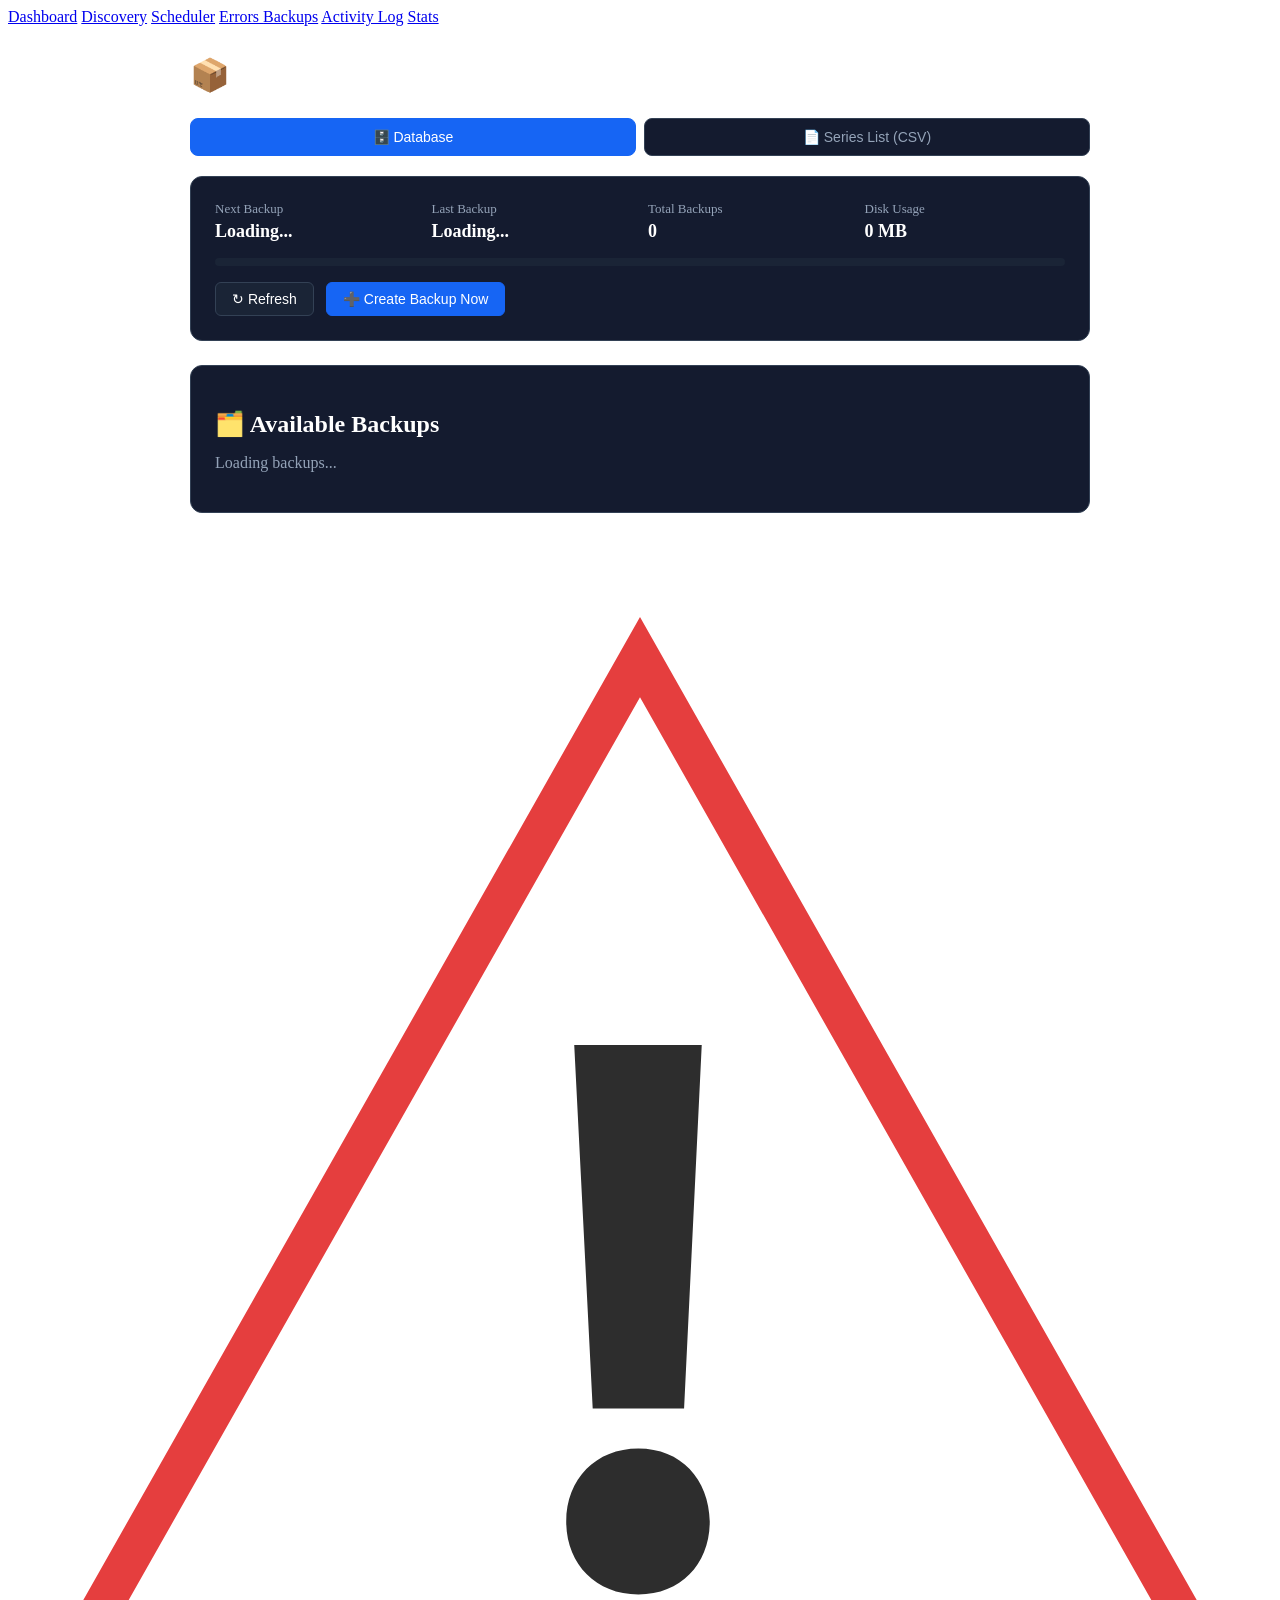
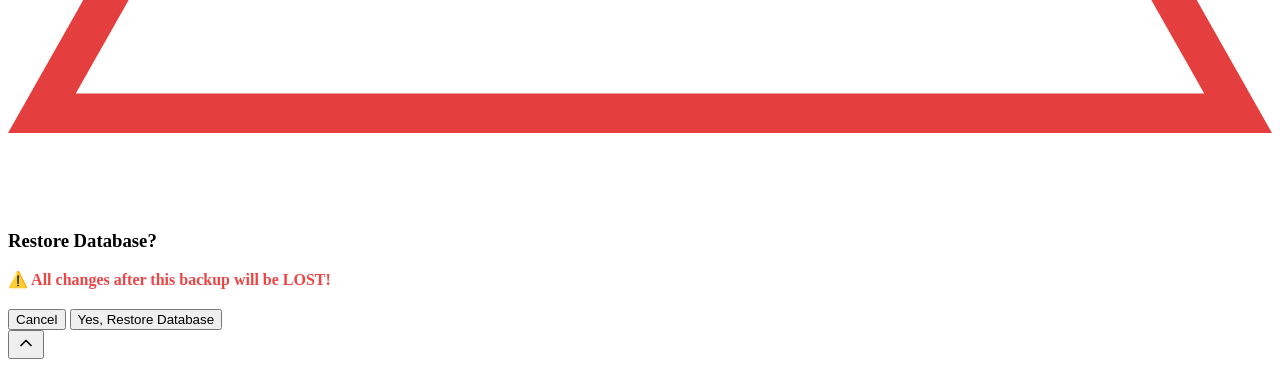
==== web/templates/backups.html @ 5bc10aa1 "Add fetch-scheduler status page, live per-status scan progress New /scheduler page shows, per readin" ====
<!DOCTYPE html>
<html lang="en">
<head>
  <meta charset="UTF-8" />
  <meta name="viewport" content="width=device-width, initial-scale=1.0" />
  <title>Database Backups - Manga Tracker</title>
  <link rel="icon" type="image/svg+xml" href="/static/favicon.svg" />
  <link rel="stylesheet" href="/static/css/style.css" />
  <meta name="csrf-token" content="{{ csrf_token() }}" />
  <!-- ADDED: Notification system -->
  <script src="/static/js/notifications.js"></script>
  <style>
    .backups-container {
      max-width: 900px;
      margin: 30px auto;
      padding: 0 16px;
    }
    
    .backup-status-card {
      background: #141b2f;
      border: 1px solid #334155;
      border-radius: 12px;
      padding: 24px;
      margin-bottom: 24px;
    }
    
    .status-grid {
      display: grid;
      grid-template-columns: repeat(auto-fit, minmax(200px, 1fr));
      gap: 16px;
      margin-bottom: 16px;
    }
    
    .stat-item {
      display: flex;
      flex-direction: column;
      gap: 4px;
    }
    
    .stat-label {
      font-size: 13px;
      color: #94a3b8;
    }
    
    .stat-value {
      font-size: 18px;
      font-weight: 600;
      color: white;
    }
    
    .usage-bar {
      width: 100%;
      height: 8px;
      background: #1a2436;
      border-radius: 4px;
      overflow: hidden;
      margin-top: 8px;
    }
    
    .usage-fill {
      height: 100%;
      background: linear-gradient(90deg, #22c55e, #eab308, #ef4444);
      transition: width 0.3s ease;
    }
    
    .backup-actions {
      display: flex;
      gap: 12px;
      margin-top: 16px;
    }
    
    .backup-list-card {
      background: #141b2f;
      border: 1px solid #334155;
      border-radius: 12px;
      padding: 24px;
    }
    
    .backup-entry {
      background: #1a2436;
      border: 1px solid #334155;
      border-radius: 8px;
      padding: 16px;
      margin-bottom: 12px;
      display: flex;
      justify-content: space-between;
      align-items: center;
      transition: background 0.2s;
    }
    
    .backup-entry:hover {
      background: #1e2c40;
    }
    
    .backup-info {
      flex: 1;
    }
    
    .backup-filename {
      font-family: monospace;
      font-size: 14px;
      color: #678ec9;
      margin-bottom: 4px;
    }
    
    .backup-meta {
      font-size: 13px;
      color: #94a3b8;
    }
    
    /* Tooltip styling */
    .backup-time {
      position: relative;
      display: inline-block;
      cursor: help;
      border-bottom: 1px dotted #94a3b8;
    }
    
    .backup-time:hover::after {
      content: attr(data-full-date);
      position: absolute;
      bottom: 100%;
      left: 50%;
      transform: translateX(-50%);
      background: #0f172a;
      color: white;
      padding: 6px 10px;
      border-radius: 6px;
      font-size: 12px;
      white-space: nowrap;
      z-index: 1000;
      margin-bottom: 5px;
      border: 1px solid #334155;
      box-shadow: 0 4px 12px rgba(0, 0, 0, 0.3);
    }
    
    .backup-time:hover::before {
      content: '';
      position: absolute;
      bottom: 100%;
      left: 50%;
      transform: translateX(-50%);
      border: 5px solid transparent;
      border-top-color: #0f172a;
      z-index: 1001;
    }
    
    .backup-entry-actions {
      display: flex;
      gap: 8px;
    }
    
    .btn-backup {
      padding: 8px 16px;
      border-radius: 6px;
      border: 1px solid #334155;
      background: #1a2436;
      color: white;
      cursor: pointer;
      font-size: 14px;
      transition: background 0.2s;
    }
    
    .btn-backup:hover {
      background: #2d3f5f;
    }
    
    .btn-backup.primary {
      background: #1665f4;
      border-color: #1665f4;
    }
    
    .btn-backup.primary:hover {
      background: #1256d0;
    }
    
    .btn-backup.danger {
      background: #e53e3e;
      border-color: #e53e3e;
    }
    
    .btn-backup.danger:hover {
      background: #c53030;
    }
    
    .date-group {
      margin-bottom: 24px;
    }
    
    .date-group-header {
      font-size: 16px;
      font-weight: 600;
      color: white;
      margin-bottom: 12px;
      display: flex;
      align-items: center;
      gap: 8px;
    }

    .backup-tabs {
      display: flex;
      gap: 8px;
      margin-bottom: 20px;
    }

    .backup-tab {
      flex: 1;
      padding: 10px 16px;
      border-radius: 8px;
      border: 1px solid #334155;
      background: #141b2f;
      color: #94a3b8;
      font-size: 14px;
      font-weight: 500;
      cursor: pointer;
      transition: background 0.2s, color 0.2s, border-color 0.2s;
    }

    .backup-tab:hover {
      background: #1a2436;
      color: #cbd5e1;
    }

    .backup-tab.active {
      background: #1665f4;
      border-color: #1665f4;
      color: white;
    }

    .backup-tab-panel.hidden {
      display: none;
    }

    .mobile-menu-overlay,
    .mobile-menu {
      display: none;
    }


    /* Mobile styles */
    @media (max-width: 768px) {
      .backups-container {
        padding: 12px;
        margin: 0;
      }

      .backups-container-name {
        display: none; /* Hide header on mobile */
      }

      /* Compact status card for mobile */
      .backup-status-card {
        padding: 16px;
        margin-bottom: 16px;
      }

      .status-grid {
        grid-template-columns: 1fr 1fr;
        gap: 12px;
        margin-bottom: 12px;
      }
      
      /* ADDED: Reorder grid items on mobile */
      .stat-item:nth-child(1) { order: 1; } /* Next Backup */
      .stat-item:nth-child(2) { order: 2; } /* Last Backup */
      .stat-item:nth-child(3) { order: 4; } /* Total Backups - moved to bottom right */
      .stat-item:nth-child(4) { order: 3; } /* Disk Usage - moved to bottom left */

      .stat-item {
        padding: 12px;
        background: #1a2436;
        border-radius: 8px;
      }

      .stat-label {
        font-size: 11px;
        color: #64748b;
        margin-bottom: 4px;
      }

      .stat-value {
        font-size: 16px;
        font-weight: 600;
      }

      .usage-bar {
        margin-top: 12px;
      }

      /* Hide desktop actions, use FAB instead */
      .backup-actions {
        display: none;
      }

      /* Compact backup list */
      .backup-list-card {
        padding: 16px;
        padding-bottom: 0px;
      }

      .backup-list-card h2 {
        font-size: 16px;
        margin-bottom: 12px;
      }

      /* Collapsible date groups */
      .date-group {
        margin-bottom: 16px;
      }

      .date-group-header {
        font-size: 14px;
        padding: 10px 12px;
        background: #1a2436;
        border-radius: 8px;
        margin-bottom: 8px;
        cursor: pointer;
        display: flex;
        align-items: center;
        justify-content: space-between;
      }

      .date-group-header::after {
        content: '▼';
        font-size: 10px;
        color: #64748b;
        transition: transform 0.2s ease;
      }

      .date-group-header.collapsed::after {
        transform: rotate(-90deg);
      }

      .date-group-content {
        display: block;
        overflow: hidden;
        transition: max-height 0.3s ease;
      }

      .date-group-content.collapsed {
        max-height: 0 !important;
        margin: 0;
      }

      /* Mobile backup entries */
      .backup-entry {
        padding: 12px;
        margin-bottom: 8px;
        flex-direction: column;
        gap: 8px;
      }

      .backup-info {
        width: 100%;
      }

      .backup-filename {
        font-size: 12px;
        word-break: break-all;
      }

      .backup-meta {
        font-size: 12px;
      }

      .backup-entry-actions {
        width: 100%;
        display: grid;
        grid-template-columns: 1fr 1fr;
        gap: 8px;
      }

      .btn-backup {
        padding: 10px 12px;
        font-size: 13px;
        width: 100%;
        min-height: 44px;
      }

      /* Restore modal adjustments */
      .modal-content {
        width: 95%;
        max-width: 400px;
        margin: 20px;
      }

      #restore-details {
        font-size: 13px;
      }

      .mobile-menu-overlay {
        position: fixed;
        top: 0;
        left: 0;
        width: 100%;
        height: 100%;
        background: rgba(0, 0, 0, 0.5);
        z-index: 998;
        opacity: 0;
        visibility: hidden;
        transition: opacity 0.3s ease, visibility 0.3s ease;
      }
      
      .mobile-menu-overlay.active {
        display: block;
        opacity: 1;
        visibility: visible;
      }
      
      .mobile-menu {
        position: fixed;
        top: 0;
        right: -100%;
        width: 280px;
        height: 100%;
        background: #0f172a;
        z-index: 999;
        transition: right 0.3s ease;
        display: block;
      }
      
      .mobile-menu.active {
        right: 0;
      }
      
      /* FAB Container */
      .fab-container {
        position: fixed;
        bottom: 16px;
        right: 16px;
        display: flex;
        flex-direction: column;
        gap: 8px;
        z-index: 999;
      }
      
      .fab-secondary {
        width: 38px;
        height: 38px;
        background: #334155;
        border: none;
        border-radius: 50%;
        color: white;
        cursor: pointer;
        display: flex;
        align-items: center;
        justify-content: center;
        box-shadow: 0 4px 12px rgba(0, 0, 0, 0.3);
        transition: transform 0.2s ease, opacity 0.2s ease;
      }
      
      .fab-secondary.show {
        opacity: 1;
        visibility: visible;
        transform: translateY(0);
      }
      
      .fab-secondary:active {
        transform: scale(0.95);
      }
      
      .fab-primary {
        width: 50px;
        height: 50px;
        background: #334155;
        border: none;
        border-radius: 50%;
        color: white;
        cursor: pointer;
        display: flex;
        align-items: center;
        justify-content: center;
        box-shadow: 0 4px 12px rgba(0, 0, 0, 0.3);
        transition: transform 0.2s ease;
      }
      
      .fab-primary:active {
        transform: scale(0.95);
      }
      
      /* ADDED: Disabled state */
      .fab-primary:disabled {
        opacity: 0.6;
        cursor: not-allowed;
      }
      
      .fab-primary svg,
      .fab-secondary svg {
        flex-shrink: 0;
      }
      
      /* Rotation animation for refresh */
      @keyframes spin {
        from {
          transform: rotate(360deg);
        }
        to {
          transform: rotate(0deg);
        }
      }
      
      .fab-primary.refreshing svg {
        animation: spin 0.6s linear;
      }
      
      /* Safe area support */
      .fab-container {
        bottom: calc(16px + env(safe-area-inset-bottom));
      }
    }

  </style>
</head>
<body>

<header class="header-full">
  <nav class="nav-container">
    <div class="nav-links">
        <a href="/dashboard" class="nav-link">Dashboard</a>
      <a href="https://kenmei.co/discovery" target="_blank" rel="noopener" class="nav-link">Discovery</a>
      <a href="/scheduler" class="nav-link">Scheduler</a>
      <a href="/errors" class="nav-link">
          Errors
          <span id="unread-error-count" style="
            display: none;
            background: #e53e3e;
            color: white;
            font-size: 11px;
            font-weight: bold;
            padding: 2px 6px;
            border-radius: 10px;
            margin-left: 6px;
          "></span>
      </a>
      <a href="/backups" class="nav-link">Backups</a>
      <a href="/logs" class="nav-link">Activity Log</a>
      <a href="/stats" class="nav-link">Stats</a>
    </div>
  </nav>
</header>

<!-- Mobile Menu Overlay -->
<div class="mobile-menu-overlay" id="mobile-menu-overlay"></div>
<div class="mobile-menu" id="mobile-menu">
  <div class="mobile-menu-header">
    <h2>Menu</h2>
    <button class="hamburger-btn" id="mobile-menu-close">
      <svg class="icon-close" viewBox="0 0 24 24">
        <line x1="18" y1="6" x2="6" y2="18"></line>
        <line x1="6" y1="6" x2="18" y2="18"></line>
      </svg>
    </button>
  </div>
  <div class="mobile-menu-links">
    <a href="/dashboard">Dashboard</a>
    <a href="https://kenmei.co/discovery" target="_blank">
      Discovery
      <svg style="width:16px;height:16px;" viewBox="0 0 24 24" fill="none" stroke="currentColor" stroke-width="2">
        <path d="M18 13v6a2 2 0 01-2 2H5a2 2 0 01-2-2V8a2 2 0 012-2h6M15 3h6v6M10 14L21 3"/>
      </svg>
    </a>
    <a href="/scheduler">Scheduler</a>
    <a href="/errors">
      Errors
      <span id="mobile-error-badge" style="display:none;background:#e53e3e;color:white;font-size:11px;font-weight:bold;padding:2px 6px;border-radius:10px;"></span>
    </a>
    <a href="/backups">Backups</a>
    <a href="/logs">Activity Log</a>
    <a href="/stats">Stats</a>
  </div>
</div>

<div class="backups-container">
  <h1 style="color: white; margin-bottom: 24px;" class="backups-container-name">📦 Backups</h1>

  <div class="backup-tabs" role="tablist">
    <button type="button" class="backup-tab active" data-tab="database" onclick="switchBackupTab('database')">🗄️ Database</button>
    <button type="button" class="backup-tab" data-tab="series-csv" onclick="switchBackupTab('series-csv')">📄 Series List (CSV)</button>
  </div>

  <!-- Database backups tab -->
  <div id="tab-database" class="backup-tab-panel">
    <div class="backup-status-card">
      <div class="status-grid">
        <div class="stat-item">
          <div class="stat-label">Next Backup</div>
          <div class="stat-value" id="next-backup">Loading...</div>
        </div>
        <div class="stat-item">
          <div class="stat-label">Last Backup</div>
          <div class="stat-value" id="last-backup">Loading...</div>
        </div>
        <div class="stat-item">
          <div class="stat-label">Total Backups</div>
          <div class="stat-value" id="total-backups">0</div>
        </div>
        <div class="stat-item">
          <div class="stat-label">Disk Usage</div>
          <div class="stat-value" id="disk-usage">0 MB</div>
        </div>
      </div>

      <div class="usage-bar">
        <div class="usage-fill" id="usage-fill" style="width: 0%"></div>
      </div>

      <div class="backup-actions">
        <button class="btn-backup" onclick="refreshStatus()">
          ↻ Refresh
        </button>
        <button class="btn-backup primary" onclick="createBackupNow()">
          ➕ Create Backup Now
        </button>
      </div>
    </div>

    <div class="backup-list-card">
      <h2 style="color: white; margin-bottom: 16px;">🗂️ Available Backups</h2>
      <div id="backup-list">
        <p style="color: #94a3b8;">Loading backups...</p>
      </div>
    </div>
  </div>

  <!-- Series CSV backups tab -->
  <div id="tab-series-csv" class="backup-tab-panel hidden">
    <div class="backup-status-card">
      <div class="status-grid">
        <div class="stat-item">
          <div class="stat-label">Next Backup</div>
          <div class="stat-value" id="csv-next-backup">Loading...</div>
        </div>
        <div class="stat-item">
          <div class="stat-label">Last Backup</div>
          <div class="stat-value" id="csv-last-backup">Loading...</div>
        </div>
        <div class="stat-item">
          <div class="stat-label">Total Backups</div>
          <div class="stat-value" id="csv-total-backups">0</div>
        </div>
        <div class="stat-item">
          <div class="stat-label">Disk Usage</div>
          <div class="stat-value" id="csv-disk-usage">0 KB</div>
        </div>
      </div>

      <div class="usage-bar">
        <div class="usage-fill" id="csv-usage-fill" style="width: 0%"></div>
      </div>

      <div class="backup-actions">
        <button class="btn-backup" onclick="loadSeriesBackups()">
          ↻ Refresh
        </button>
        <button class="btn-backup primary" onclick="createSeriesBackupNow()">
          ➕ Create Backup Now
        </button>
      </div>
    </div>

    <div class="backup-list-card">
      <h2 style="color: white; margin-bottom: 16px;">🗂️ Available Backups</h2>
      <div id="series-backup-list">
        <p style="color: #94a3b8;">Loading backups...</p>
      </div>
    </div>
  </div>
</div>

<!-- Restore Confirmation Modal -->
<div id="restore-modal" class="modal confirm-modal hidden">
  <div class="modal-content">
    <div class="warning-icon">
      <svg xmlns="http://www.w3.org/2000/svg" viewBox="0 0 512 512">
        <polygon style="fill:#FFFFFF;" points="13.728,473.992 256,46.24 498.272,473.992 "/>
        <path style="fill:#e53e3e;" d="M256,62.472l228.552,403.52H27.448L256,62.472 M256,30.008L0,481.992h512L256,30.008L256,30.008z"/>
        <path style="fill:#2D2D2D;" d="M226.112,396.344c0-17.216,12.024-29.56,29.232-29.56c17.216,0,28.584,12.344,28.912,29.56 c0,16.888-11.368,29.552-28.912,29.552C237.808,425.896,226.112,413.232,226.112,396.344z M236.84,350.536l-7.48-147.144h51.648 l-7.152,147.152L236.84,350.536L236.84,350.536z"/>
      </svg>
    </div>
    <h3>Restore Database?</h3>
    <div id="restore-details" style="margin: 16px 0; color: #94a3b8;"></div>
    <p style="color: #ef4444; font-weight: 600; margin-bottom: 20px;">
      ⚠️ All changes after this backup will be LOST!
    </p>
    <div class="modal-buttons">
      <button onclick="closeRestoreModal()">Cancel</button>
      <button id="confirm-restore-btn" class="btn-confirm-danger">Yes, Restore Database</button>
    </div>
  </div>
</div>

<!-- Mobile FAB Buttons -->
<div class="fab-container" id="fab-container" style="display: none;">
  <button class="fab-secondary" id="fab-secondary">
    <svg xmlns="http://www.w3.org/2000/svg" fill="none" viewBox="0 0 24 24" stroke-width="2" stroke="currentColor" style="width:20px;height:20px;">
      <path stroke-linecap="round" stroke-linejoin="round" d="M4 4v5h.582m15.356 2A8.001 8.001 0 004.582 9m0 0H9m11 11v-5h-.581m0 0a8.003 8.003 0 01-15.357-2m15.357 2H15"></path>
    </svg>
  </button>
  <button class="fab-primary" id="fab-primary">
    <svg xmlns="http://www.w3.org/2000/svg" fill="none" viewBox="0 0 24 24" stroke-width="2" stroke="currentColor" style="width:24px;height:24px;">
      <path stroke-linecap="round" stroke-linejoin="round" d="M12 4v16m8-8H4"></path>
    </svg>
  </button>
</div>


<script src="/static/js/backups.js"></script>
<script>

// Mobile menu functionality
(function() {
  function isMobile() {
    return window.innerWidth <= 768;
  }

  if (isMobile()) {
    console.log('[Mobile] Initializing mobile UI for Backups...');
    
    // Create mobile header if on mobile
    const header = document.querySelector('.header-full');
    const navContainer = header?.querySelector('.nav-container');
    
    if (navContainer) {
      navContainer.innerHTML = `
        <div class="mobile-header">
          <button class="hamburger-btn" id="mobile-menu-btn">
            <svg class="icon-menu" viewBox="0 0 24 24">
              <line x1="3" y1="12" x2="21" y2="12"></line>
              <line x1="3" y1="6" x2="21" y2="6"></line>
              <line x1="3" y1="18" x2="21" y2="18"></line>
            </svg>
          </button>
          <h1 style="font-size: 18px; font-weight: 600; margin: 0;">Backups</h1>
          <div style="width: 44px;"></div>
        </div>
      `;
    }
    
    // Mobile menu state
    let menuOpen = false;
    let scrollY = 0;
    
    function openMobileMenu() {
      menuOpen = true;
      scrollY = window.scrollY;
      document.getElementById('mobile-menu-overlay')?.classList.add('active');
      document.getElementById('mobile-menu')?.classList.add('active');
      document.body.style.overflow = 'hidden';
      document.body.style.position = 'fixed';
      document.body.style.width = '100%';
      document.body.style.top = `-${scrollY}px`;
    }
    
    function closeMobileMenu() {
      menuOpen = false;
      document.getElementById('mobile-menu-overlay')?.classList.remove('active');
      document.getElementById('mobile-menu')?.classList.remove('active');
      document.body.style.overflow = '';
      document.body.style.position = '';
      document.body.style.width = '';
      document.body.style.top = '';
      window.scrollTo(0, scrollY);
    }
    
    // Event listeners
    document.getElementById('mobile-menu-btn')?.addEventListener('click', openMobileMenu);
    document.getElementById('mobile-menu-overlay')?.addEventListener('click', closeMobileMenu);
    document.getElementById('mobile-menu-close')?.addEventListener('click', closeMobileMenu);
    
    // Show FAB container on mobile
    const fabContainer = document.getElementById('fab-container');
    if (fabContainer) {
      fabContainer.style.display = 'flex';
    }
    
    // NEW: Dashboard-style FAB behavior
    const fabSecondary = document.getElementById('fab-secondary');
    const fabPrimary = document.getElementById('fab-primary');
    
    // Secondary FAB: Refresh at top, Back to top when scrolled
    if (fabSecondary) {
      fabSecondary.addEventListener('click', () => {
        if (window.scrollY > 300) {
          // Back to top behavior
          window.scrollTo({ top: 0, behavior: 'smooth' });
        } else {
          // Refresh backups at top (whichever tab is active)
          if (typeof currentBackupTab !== 'undefined' && currentBackupTab === 'series-csv') {
            loadSeriesBackups();
          } else {
            loadBackups();
          }
        }
      });
    }

    // Primary FAB: Create backup (whichever tab is active)
    if (fabPrimary) {
      fabPrimary.addEventListener('click', async () => {
        if (fabPrimary.disabled || fabPrimary.classList.contains('refreshing')) return;

        const isCsvTab = typeof currentBackupTab !== 'undefined' && currentBackupTab === 'series-csv';
        const createUrl = isCsvTab ? '/api/backups/series-csv/create' : '/api/backups/create';
        const reload = isCsvTab ? loadSeriesBackups : loadBackups;

        fabPrimary.disabled = true;
        fabPrimary.classList.add('refreshing');

        try {
          const res = await fetch(createUrl, { method: 'POST' });
          const data = await res.json();

          if (data.success) {
            // ADDED: Show notification with filename
            const filename = data.filename || data.backup_filename || 'backup';
            showNotification(`Backup created successfully: ${filename}`, 'backup');

            // Show checkmark briefly
            const originalHTML = fabPrimary.innerHTML;
            fabPrimary.innerHTML = `
              <svg xmlns="http://www.w3.org/2000/svg" viewBox="0 0 24 24" fill="none" stroke="currentColor" stroke-width="2" style="width:24px;height:24px;">
                <path stroke-linecap="round" stroke-linejoin="round" d="M5 13l4 4L19 7"/>
              </svg>
            `;

            setTimeout(() => {
              fabPrimary.innerHTML = originalHTML;
              fabPrimary.classList.remove('refreshing');
              fabPrimary.disabled = false;
              reload();
            }, 1500);
          } else {
            throw new Error('Backup failed');
          }
        } catch (err) {
          console.error('Backup creation failed:', err);
          showNotification('Failed to create backup', 'error');
          fabPrimary.classList.remove('refreshing');
          fabPrimary.disabled = false;
        }
      });
    }
    
    // Update FAB icon based on scroll position
    function updateFABIcon() {
      if (!fabSecondary) return;
      
      if (window.scrollY > 300) {
        // Show back to top icon
        fabSecondary.innerHTML = `
          <svg xmlns="http://www.w3.org/2000/svg" viewBox="0 0 24 24" fill="none" stroke="currentColor" stroke-width="2" style="width:20px;height:20px;">
            <polyline points="18 15 12 9 6 15"></polyline>
          </svg>
        `;
        fabSecondary.classList.add('show');
      } else {
        // Show refresh icon
        fabSecondary.innerHTML = `
          <svg xmlns="http://www.w3.org/2000/svg" fill="none" viewBox="0 0 24 24" stroke-width="2" stroke="currentColor" style="width:20px;height:20px;">
            <path stroke-linecap="round" stroke-linejoin="round" d="M4 4v5h.582m15.356 2A8.001 8.001 0 004.582 9m0 0H9m11 11v-5h-.581m0 0a8.003 8.003 0 01-15.357-2m15.357 2H15"></path>
          </svg>
        `;
        fabSecondary.classList.remove('show');
      }
    }
    
    // Listen for scroll events
    let lastScrollY = 0;
    window.addEventListener('scroll', () => {
      const currentScrollY = window.scrollY;
      updateFABIcon();
      lastScrollY = currentScrollY;
    }, { passive: true });
    
    // Initialize FAB state on load
    updateFABIcon();
  }
})();
</script>

<button id="back-to-top" title="Back to top">
    <svg class="icon-chevron-up" viewBox="0 0 24 24" style="width:20px;height:20px;stroke:currentColor;fill:none;stroke-width:2;stroke-linecap:round;stroke-linejoin:round;">
    <polyline points="18 15 12 9 6 15"></polyline>
  </svg>
</button>
<script>
(() => {
  const backToTopBtn = document.getElementById('back-to-top');
  window.addEventListener('scroll', () => {
    if (window.scrollY > 300) {
      backToTopBtn.classList.add('show');
    } else {
      backToTopBtn.classList.remove('show');
    }
  });
  backToTopBtn.addEventListener('click', () => {
    window.scrollTo({ top: 0, behavior: 'smooth' });
  });
})();
</script>
</body>
</html>
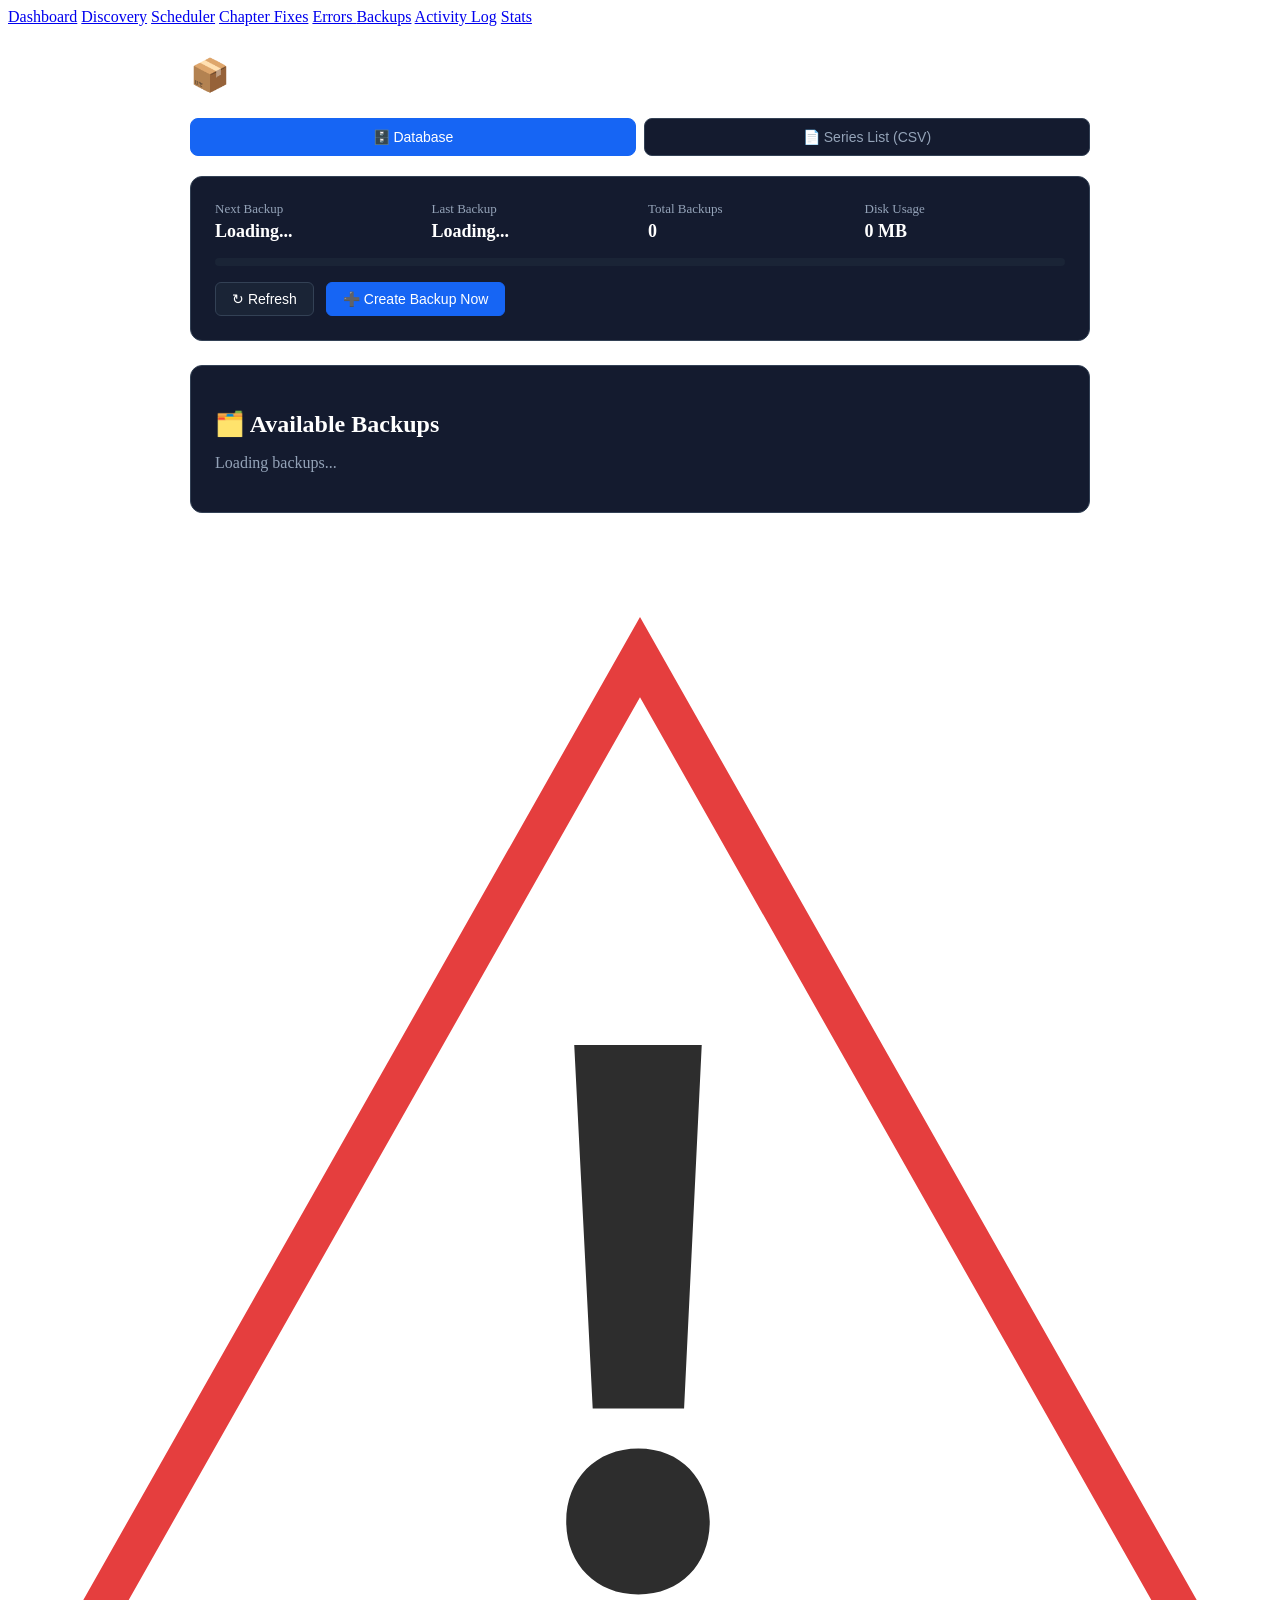
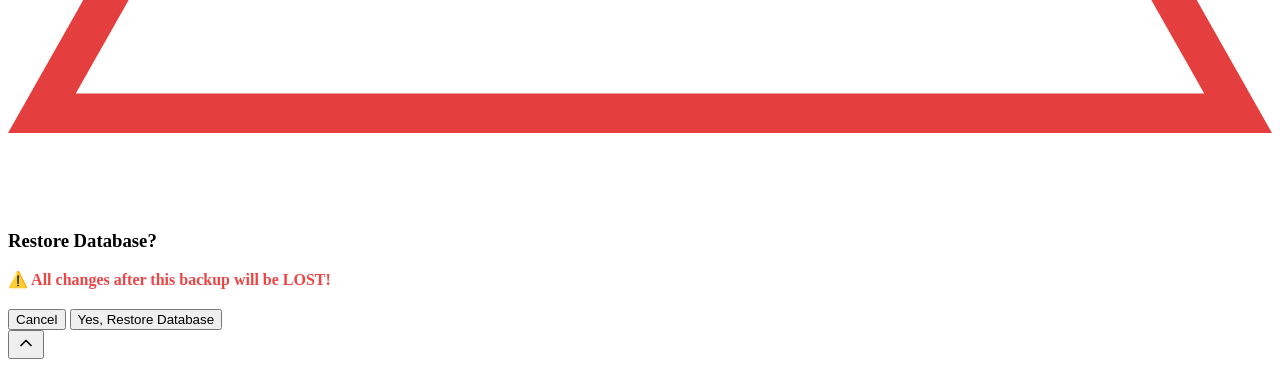
==== commit 044dc2fd: "Add Chapter Fixes page: ban/edit/manually-add a source's chapter link Sources occasionally return mi" ====
--- a/web/templates/backups.html
+++ b/web/templates/backups.html
@@ -519,6 +519,7 @@
         <a href="/dashboard" class="nav-link">Dashboard</a>
       <a href="https://kenmei.co/discovery" target="_blank" rel="noopener" class="nav-link">Discovery</a>
       <a href="/scheduler" class="nav-link">Scheduler</a>
+      <a href="/chapter-fixes" class="nav-link">Chapter Fixes</a>
       <a href="/errors" class="nav-link">
           Errors
           <span id="unread-error-count" style="
@@ -560,6 +561,7 @@
       </svg>
     </a>
     <a href="/scheduler">Scheduler</a>
+    <a href="/chapter-fixes">Chapter Fixes</a>
     <a href="/errors">
       Errors
       <span id="mobile-error-badge" style="display:none;background:#e53e3e;color:white;font-size:11px;font-weight:bold;padding:2px 6px;border-radius:10px;"></span>
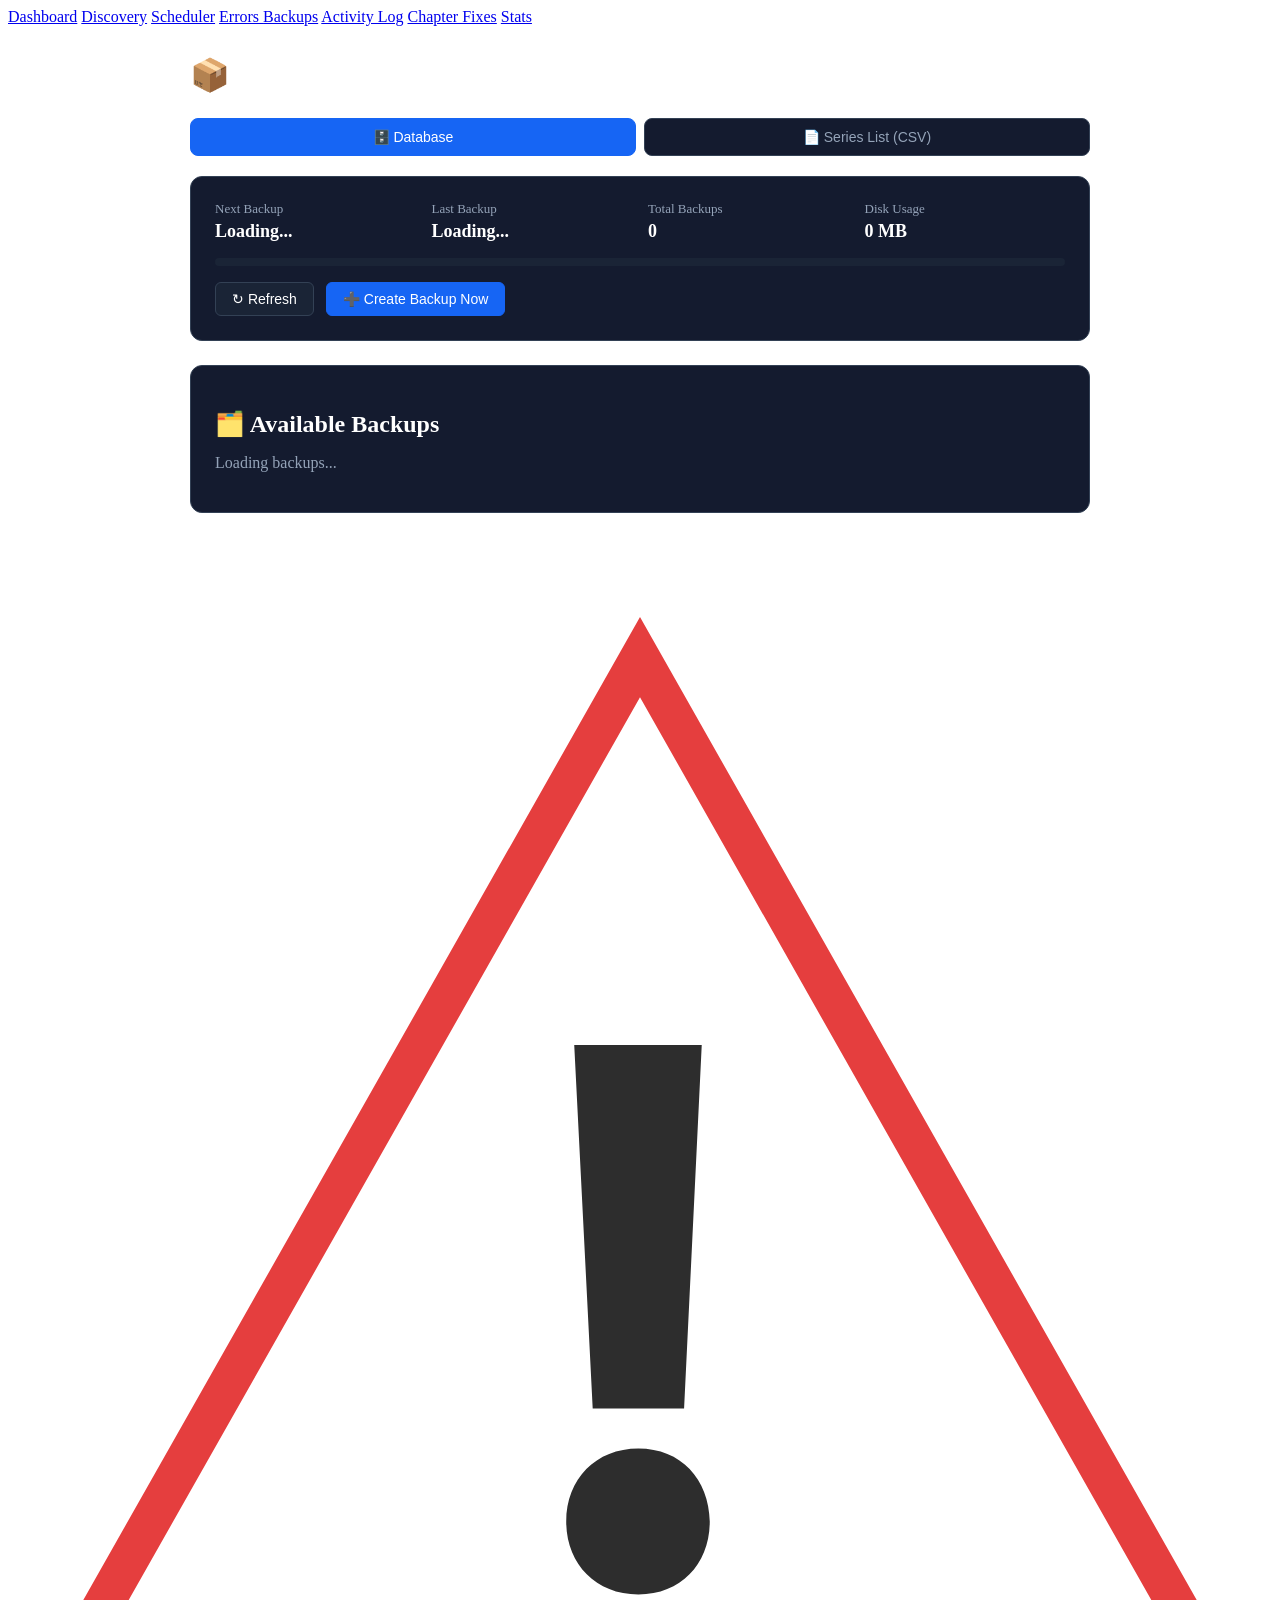
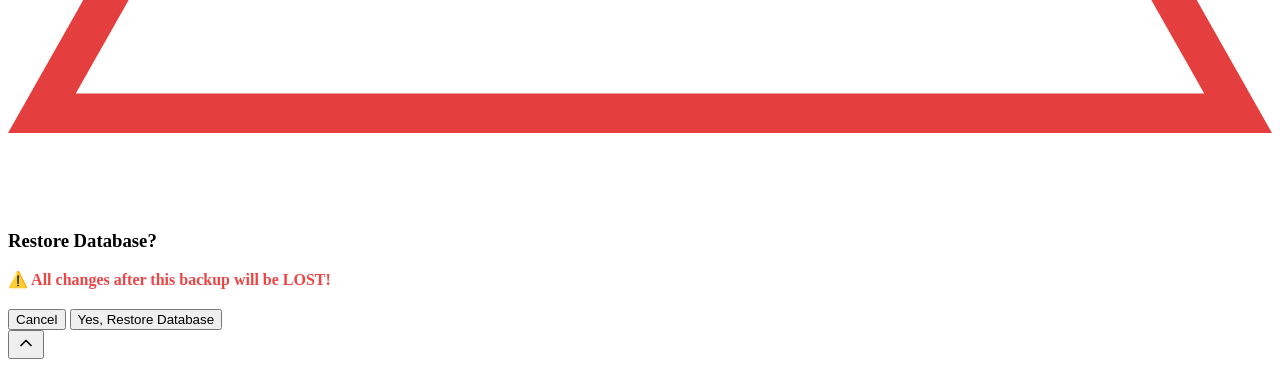
==== commit b36e8b14: "Reorder Chapter Fixes nav link, redo its mobile layout Move Chapter Fixes between Activity Log and S" ====
--- a/web/templates/backups.html
+++ b/web/templates/backups.html
@@ -519,7 +519,6 @@
         <a href="/dashboard" class="nav-link">Dashboard</a>
       <a href="https://kenmei.co/discovery" target="_blank" rel="noopener" class="nav-link">Discovery</a>
       <a href="/scheduler" class="nav-link">Scheduler</a>
-      <a href="/chapter-fixes" class="nav-link">Chapter Fixes</a>
       <a href="/errors" class="nav-link">
           Errors
           <span id="unread-error-count" style="
@@ -535,6 +534,7 @@
       </a>
       <a href="/backups" class="nav-link">Backups</a>
       <a href="/logs" class="nav-link">Activity Log</a>
+      <a href="/chapter-fixes" class="nav-link">Chapter Fixes</a>
       <a href="/stats" class="nav-link">Stats</a>
     </div>
   </nav>
@@ -561,13 +561,13 @@
       </svg>
     </a>
     <a href="/scheduler">Scheduler</a>
-    <a href="/chapter-fixes">Chapter Fixes</a>
     <a href="/errors">
       Errors
       <span id="mobile-error-badge" style="display:none;background:#e53e3e;color:white;font-size:11px;font-weight:bold;padding:2px 6px;border-radius:10px;"></span>
     </a>
     <a href="/backups">Backups</a>
     <a href="/logs">Activity Log</a>
+    <a href="/chapter-fixes">Chapter Fixes</a>
     <a href="/stats">Stats</a>
   </div>
 </div>
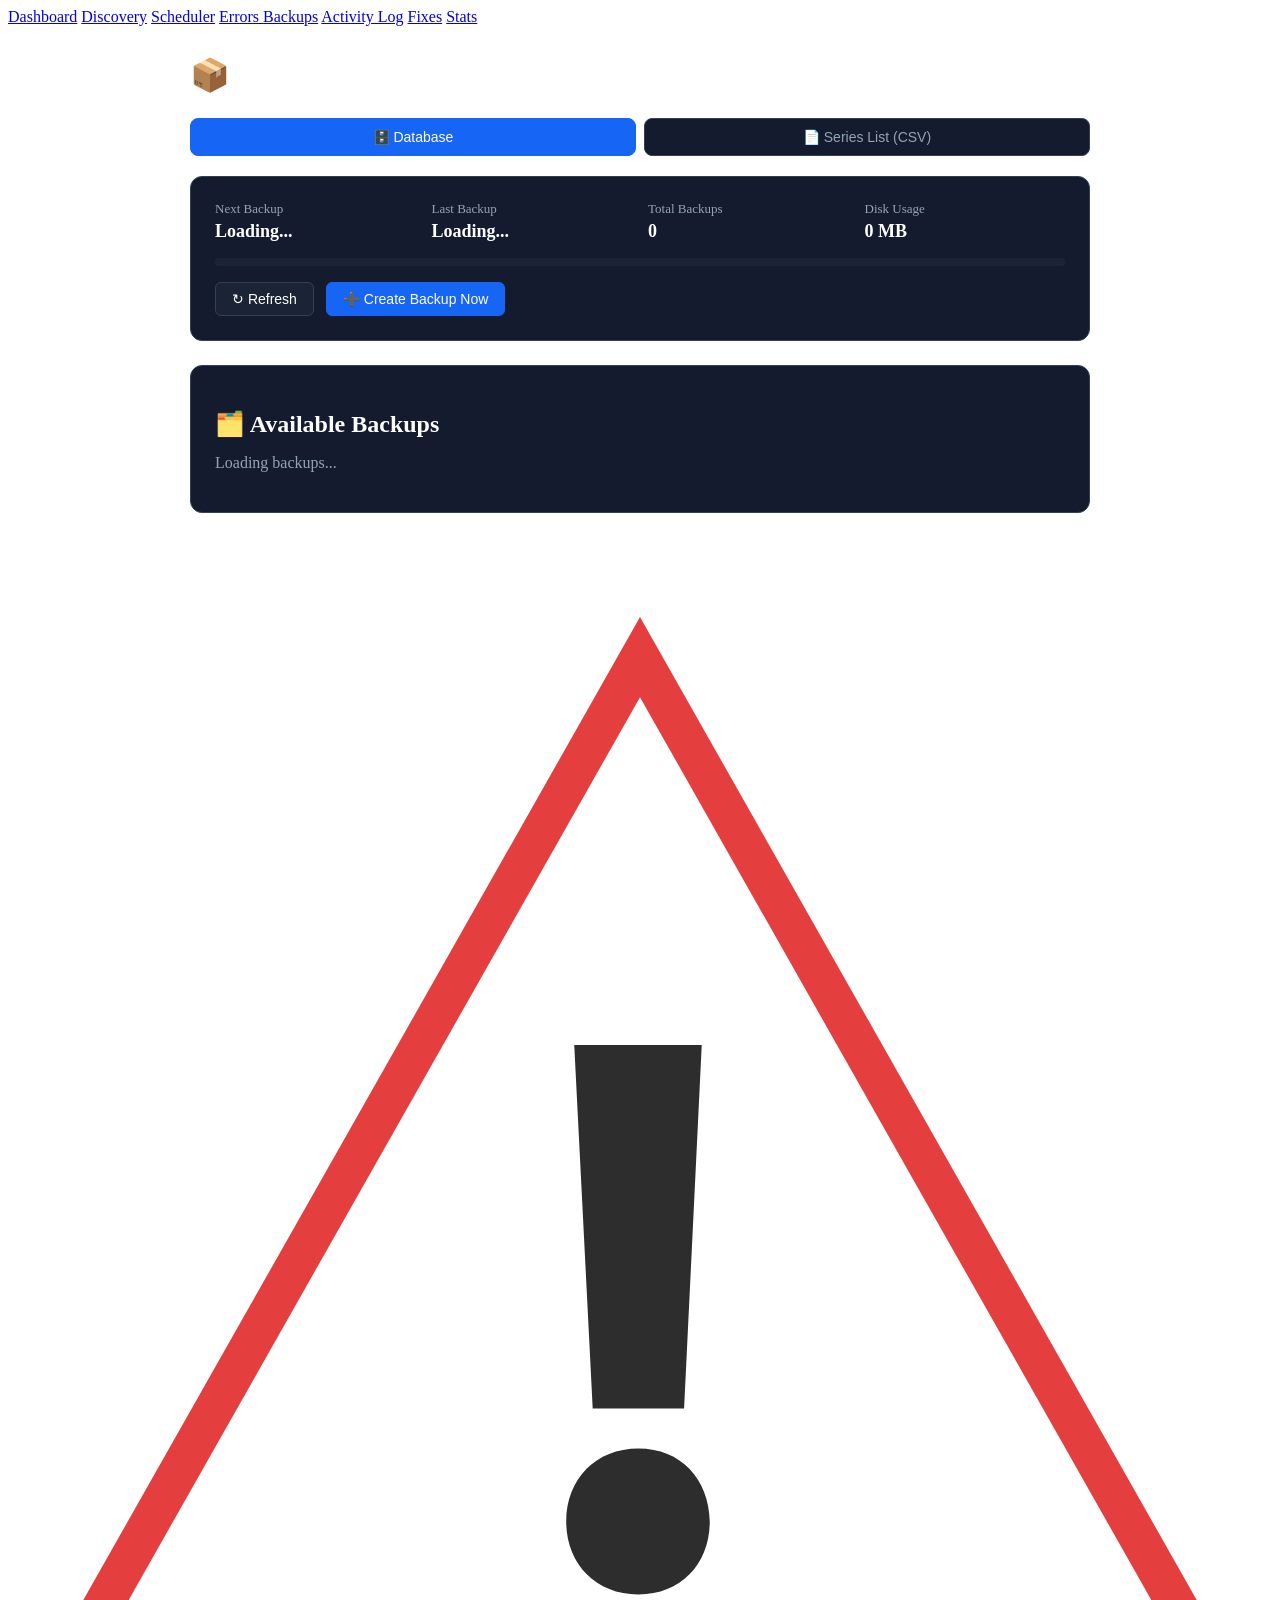
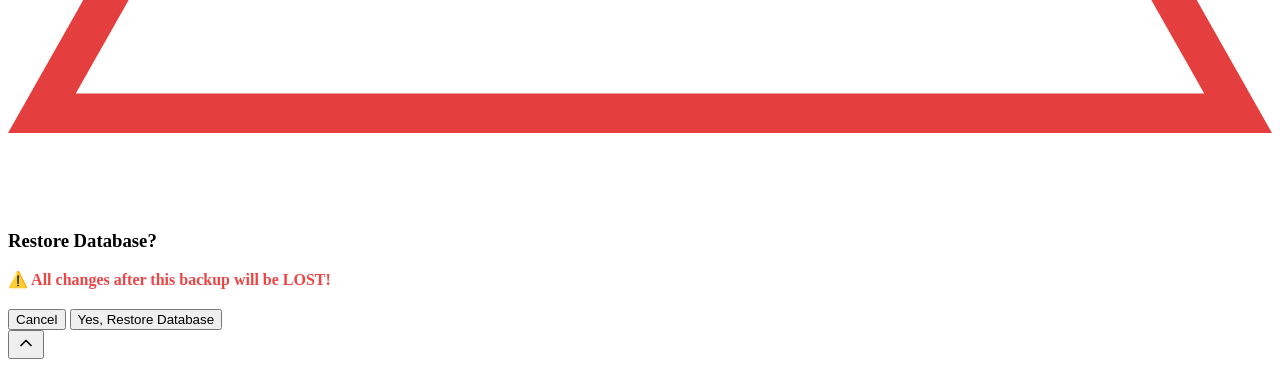
==== commit df10d526: "Add tag rules, editable series tags, and Type/Rating settings Fixes page: /chapter-fixes is now /fix" ====
--- a/web/templates/backups.html
+++ b/web/templates/backups.html
@@ -534,7 +534,7 @@
       </a>
       <a href="/backups" class="nav-link">Backups</a>
       <a href="/logs" class="nav-link">Activity Log</a>
-      <a href="/chapter-fixes" class="nav-link">Chapter Fixes</a>
+      <a href="/fixes" class="nav-link">Fixes</a>
       <a href="/stats" class="nav-link">Stats</a>
     </div>
   </nav>
@@ -567,7 +567,7 @@
     </a>
     <a href="/backups">Backups</a>
     <a href="/logs">Activity Log</a>
-    <a href="/chapter-fixes">Chapter Fixes</a>
+    <a href="/fixes">Fixes</a>
     <a href="/stats">Stats</a>
   </div>
 </div>
@@ -731,6 +731,7 @@
               <line x1="3" y1="6" x2="21" y2="6"></line>
               <line x1="3" y1="18" x2="21" y2="18"></line>
             </svg>
+            <span id="mobile-menu-btn-badge" class="hamburger-btn-dot" style="display:none;"></span>
           </button>
           <h1 style="font-size: 18px; font-weight: 600; margin: 0;">Backups</h1>
           <div style="width: 44px;"></div>
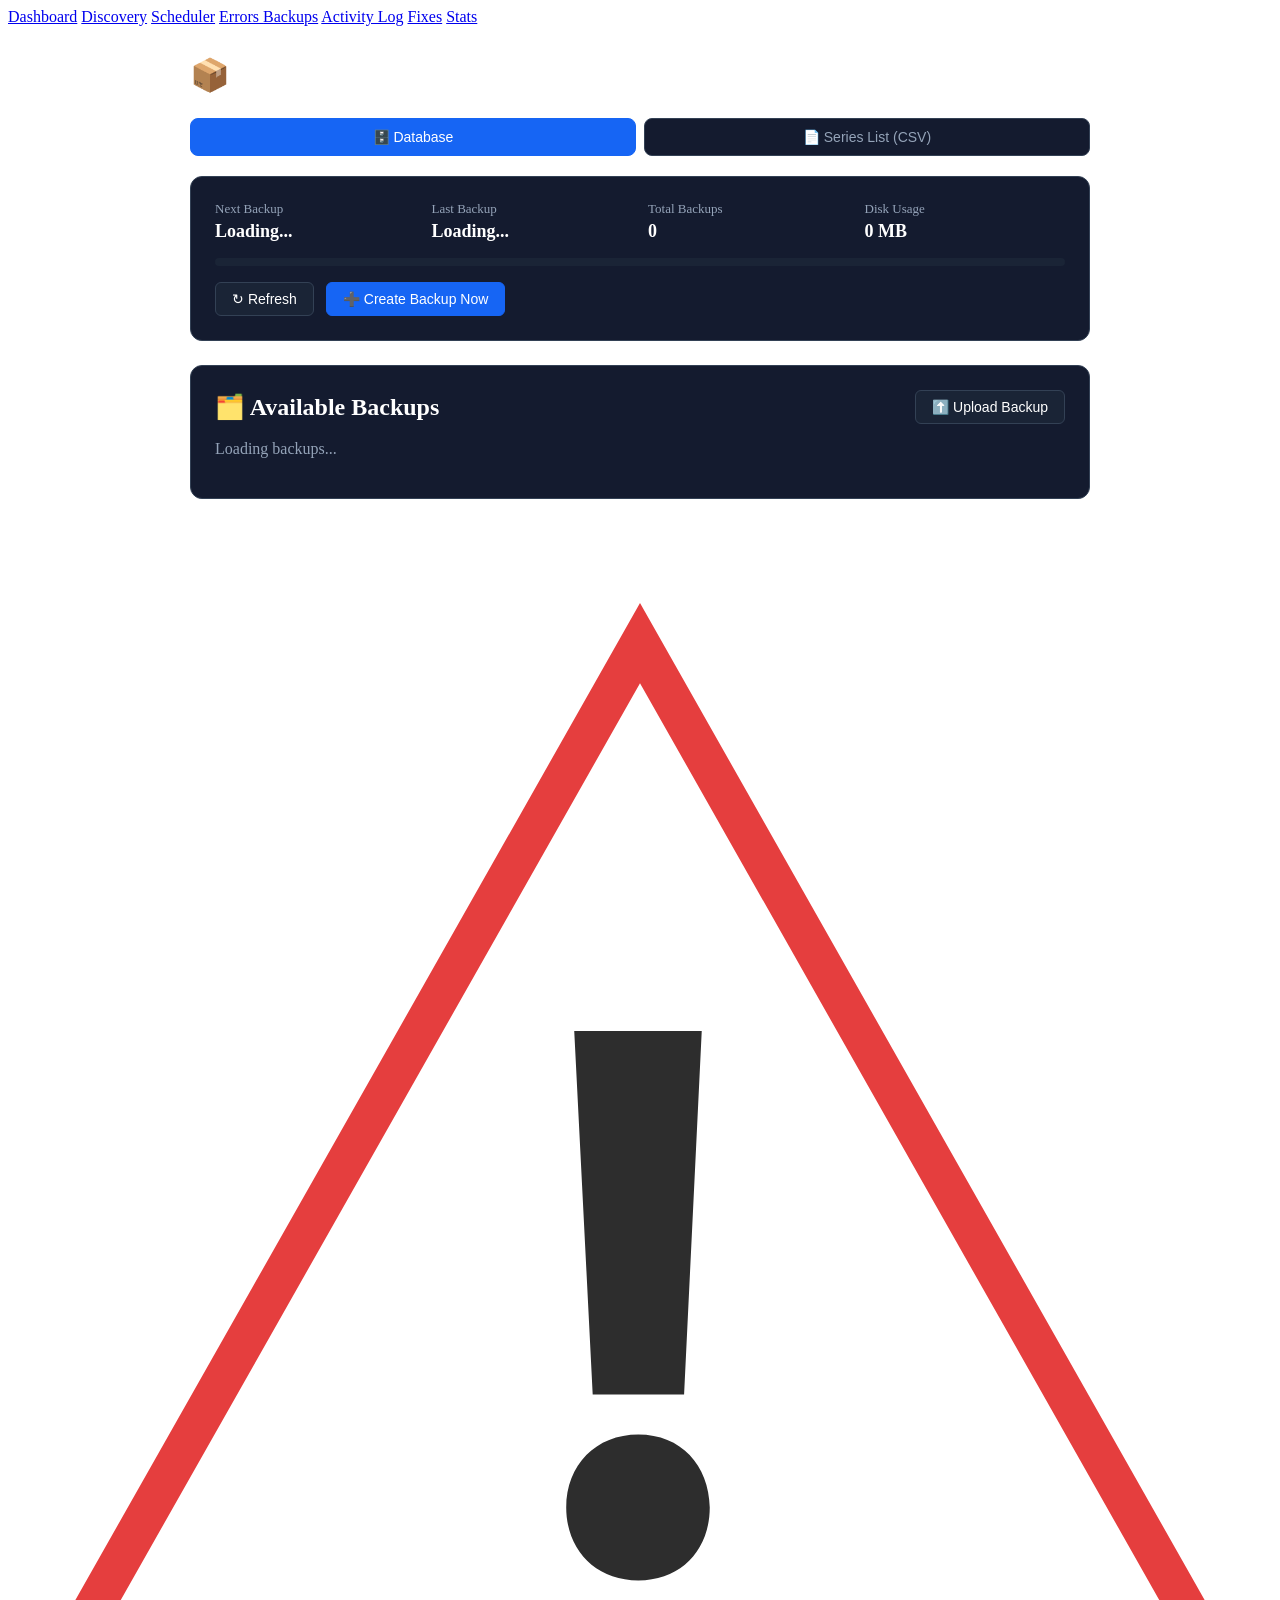
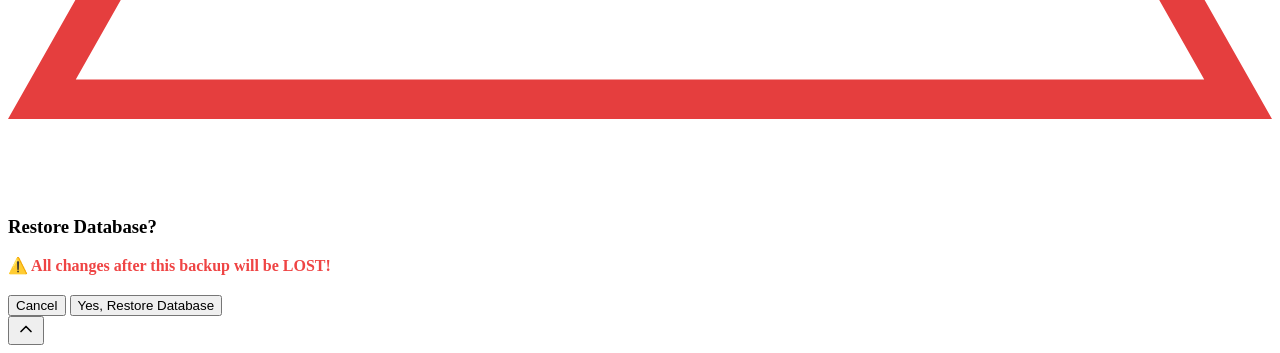
==== commit 6dae8378: "Rework dashboard search and add Upload Backup to the Backups page Search - Results are ranked by rel" ====
--- a/web/templates/backups.html
+++ b/web/templates/backups.html
@@ -69,6 +69,15 @@
       margin-top: 16px;
     }
     
+    .backup-list-header {
+      display: flex;
+      align-items: center;
+      justify-content: space-between;
+      flex-wrap: wrap;
+      gap: 12px;
+      margin-bottom: 16px;
+    }
+
     .backup-list-card {
       background: #141b2f;
       border: 1px solid #334155;
@@ -617,7 +626,14 @@
     </div>
 
     <div class="backup-list-card">
-      <h2 style="color: white; margin-bottom: 16px;">🗂️ Available Backups</h2>
+      <div class="backup-list-header">
+        <h2 style="color: white; margin: 0;">🗂️ Available Backups</h2>
+        <button type="button" class="btn-backup" id="upload-backup-btn" onclick="chooseBackupFile()"
+                title="Add a backup made elsewhere - a .db.gz backup or a tracker.db - so it can be restored from here">
+          ⬆️ Upload Backup
+        </button>
+        <input type="file" id="upload-backup-input" accept=".gz,.db,application/gzip,application/x-gzip" hidden />
+      </div>
       <div id="backup-list">
         <p style="color: #94a3b8;">Loading backups...</p>
       </div>
@@ -706,7 +722,7 @@
 </div>
 
 
-<script src="/static/js/backups.js"></script>
+<script src="/static/js/backups.js?v=upload1"></script>
 <script>
 
 // Mobile menu functionality
